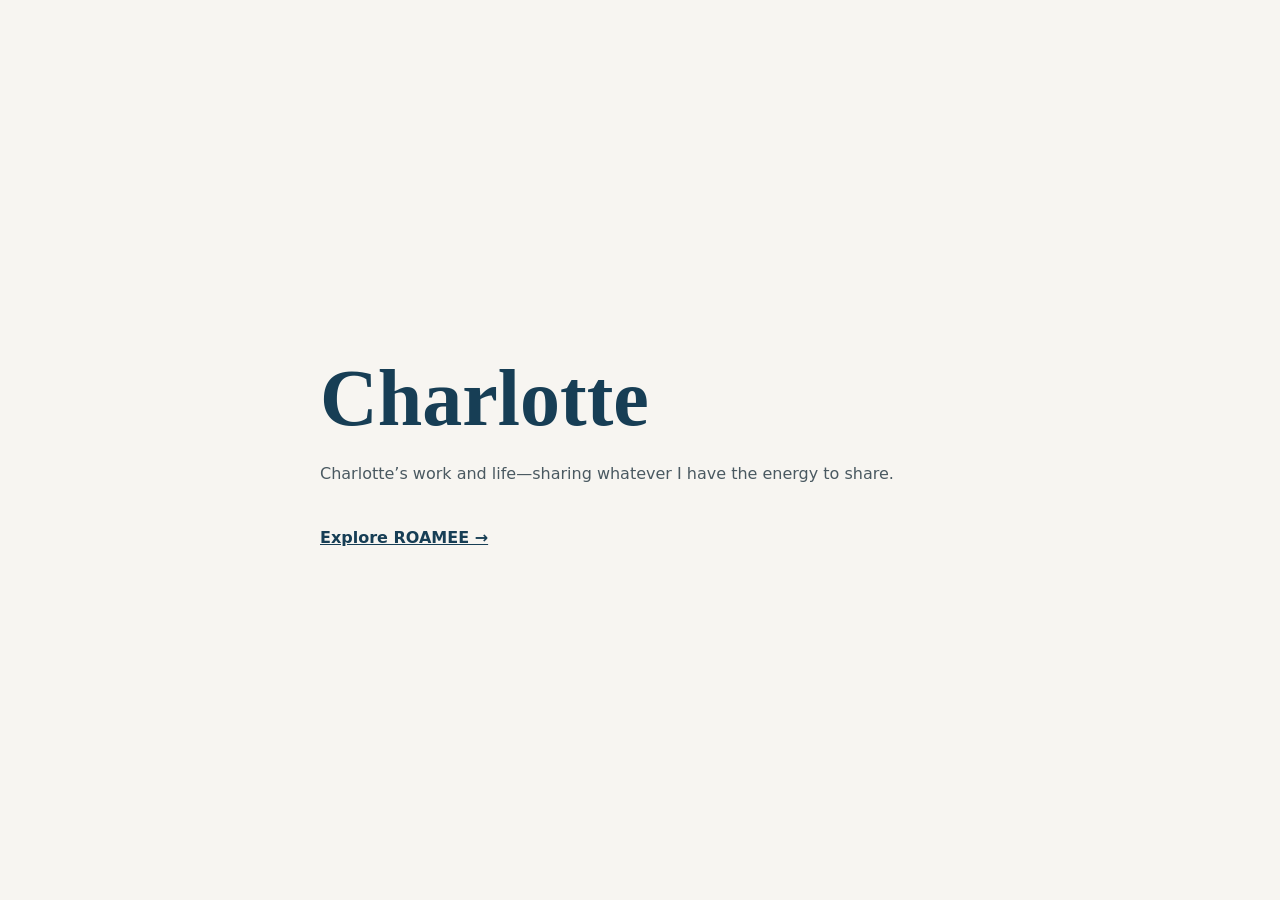
==== index.html @ 9047dded "Add personal homepage and ROAMEE" ====
<!doctype html>
<html lang="zh-Hant">
<head>
  <meta charset="utf-8">
  <meta name="viewport" content="width=device-width, initial-scale=1">
  <title>Charlotte</title>
  <style>
    :root { color-scheme: light dark; font-family: system-ui, sans-serif; }
    body { min-height: 100vh; margin: 0; display: grid; place-items: center; background: #f7f5f1; color: #173e55; }
    main { width: min(88vw, 640px); }
    h1 { font-family: Georgia, serif; font-size: clamp(2.5rem, 10vw, 5rem); margin: 0 0 1rem; }
    p { line-height: 1.8; color: #4a5961; }
    a { display: inline-block; margin-top: 1.5rem; color: #173e55; font-weight: 700; }
    @media (prefers-color-scheme: dark) {
      body { background: #102631; color: #edf1ee; }
      p { color: #bbc5c8; }
      a { color: #f0b58d; }
    }
  </style>
</head>
<body>
  <main>
    <h1>Charlotte</h1>
    <p>Charlotte’s work and life—sharing whatever I have the energy to share.</p>
    <a href="./works/roamee/">Explore ROAMEE →</a>
  </main>
</body>
</html>
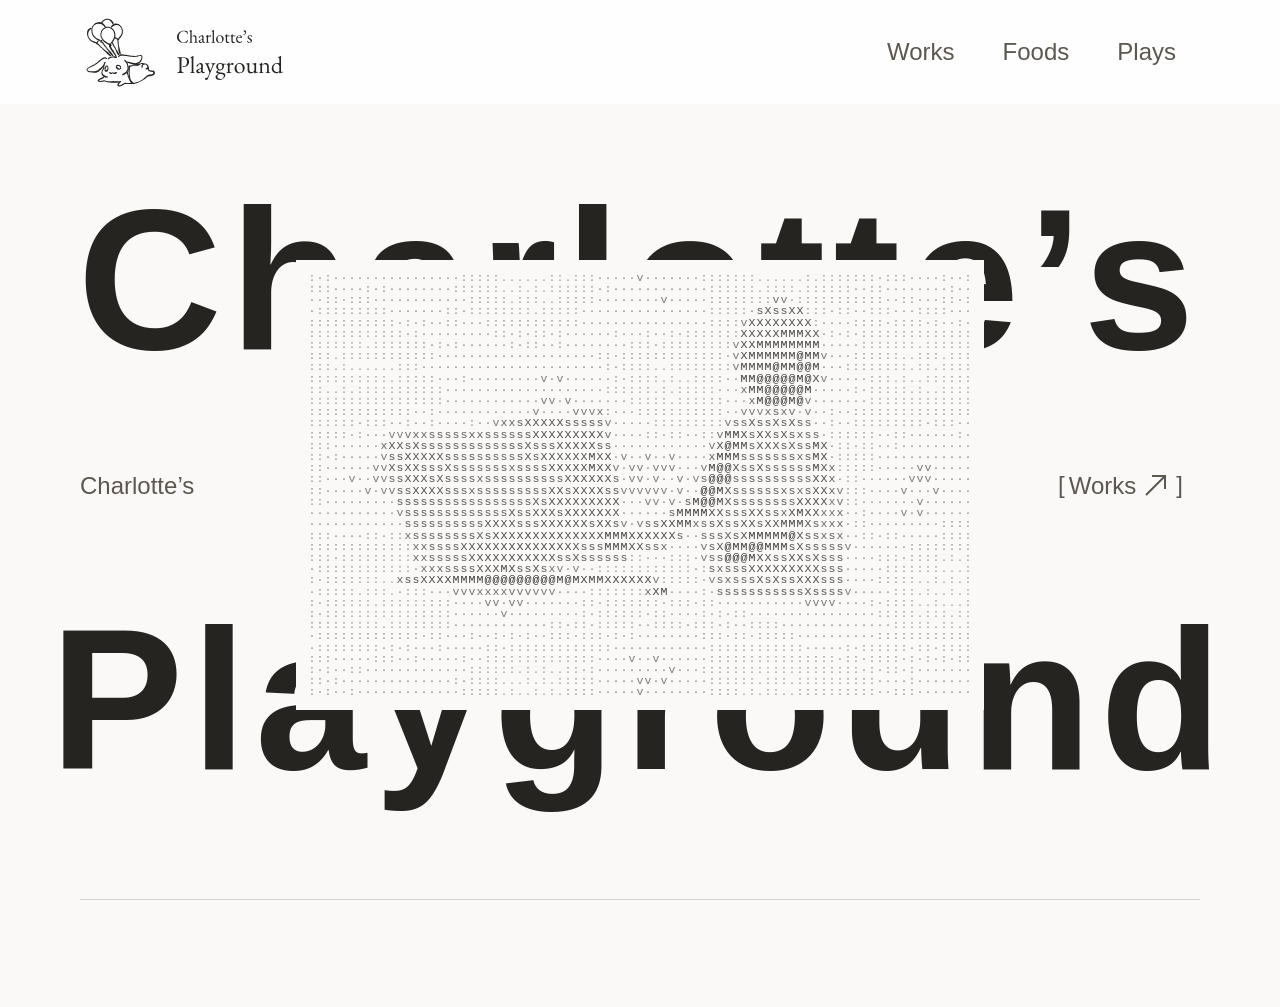
==== commit ed29db9b: "Make Charlotte homepage the site root" ====
--- a/index.html
+++ b/index.html
@@ -1,28 +1,27 @@
 <!doctype html>
-<html lang="zh-Hant">
+<html lang="zh-Hant" data-font-theme="sans">
 <head>
   <meta charset="utf-8">
   <meta name="viewport" content="width=device-width, initial-scale=1">
-  <title>Charlotte</title>
+  <meta name="description" content="Charlotte’s Playground — Charlotte 的工作與生活。">
+  <title>Charlotte’s Playground</title>
+  <link rel="stylesheet" href="./assets/styles/design-system.css?v=4">
+  <script src="./assets/scripts/icon-library.js" defer></script>
+  <script src="./assets/scripts/site-header.js?v=2" defer></script>
+  <script src="./assets/scripts/brackets-button.js?v=2" defer></script>
+  <script src="./assets/scripts/ascii-studio.js?v=8" defer></script>
+  <script src="./assets/scripts/home-hero.js?v=3" defer></script>
   <style>
-    :root { color-scheme: light dark; font-family: system-ui, sans-serif; }
-    body { min-height: 100vh; margin: 0; display: grid; place-items: center; background: #f7f5f1; color: #173e55; }
-    main { width: min(88vw, 640px); }
-    h1 { font-family: Georgia, serif; font-size: clamp(2.5rem, 10vw, 5rem); margin: 0 0 1rem; }
-    p { line-height: 1.8; color: #4a5961; }
-    a { display: inline-block; margin-top: 1.5rem; color: #173e55; font-weight: 700; }
-    @media (prefers-color-scheme: dark) {
-      body { background: #102631; color: #edf1ee; }
-      p { color: #bbc5c8; }
-      a { color: #f0b58d; }
-    }
+    *, *::before, *::after { box-sizing: border-box; }
+    html, body { margin: 0; min-height: 100%; }
+    body { background: var(--color-background-base-primary); }
   </style>
 </head>
 <body>
+  <site-header></site-header>
   <main>
-    <h1>Charlotte</h1>
-    <p>Charlotte’s work and life—sharing whatever I have the energy to share.</p>
-    <a href="./works/roamee/">Explore ROAMEE →</a>
+    <s03-hero-home></s03-hero-home>
+    <div id="works" aria-hidden="true"></div>
   </main>
 </body>
 </html>
--- a/assets/styles/design-system.css
+++ b/assets/styles/design-system.css
@@ -0,0 +1,9 @@
+@import url("./tokens.css?v=3");
+@import url("./typography.css");
+@import url("./layout.css");
+@import url("./icon-library.css");
+@import url("./site-header.css?v=2");
+@import url("./brackets-button.css");
+@import url("./ascii-hero.css");
+@import url("./home-hero.css");
+
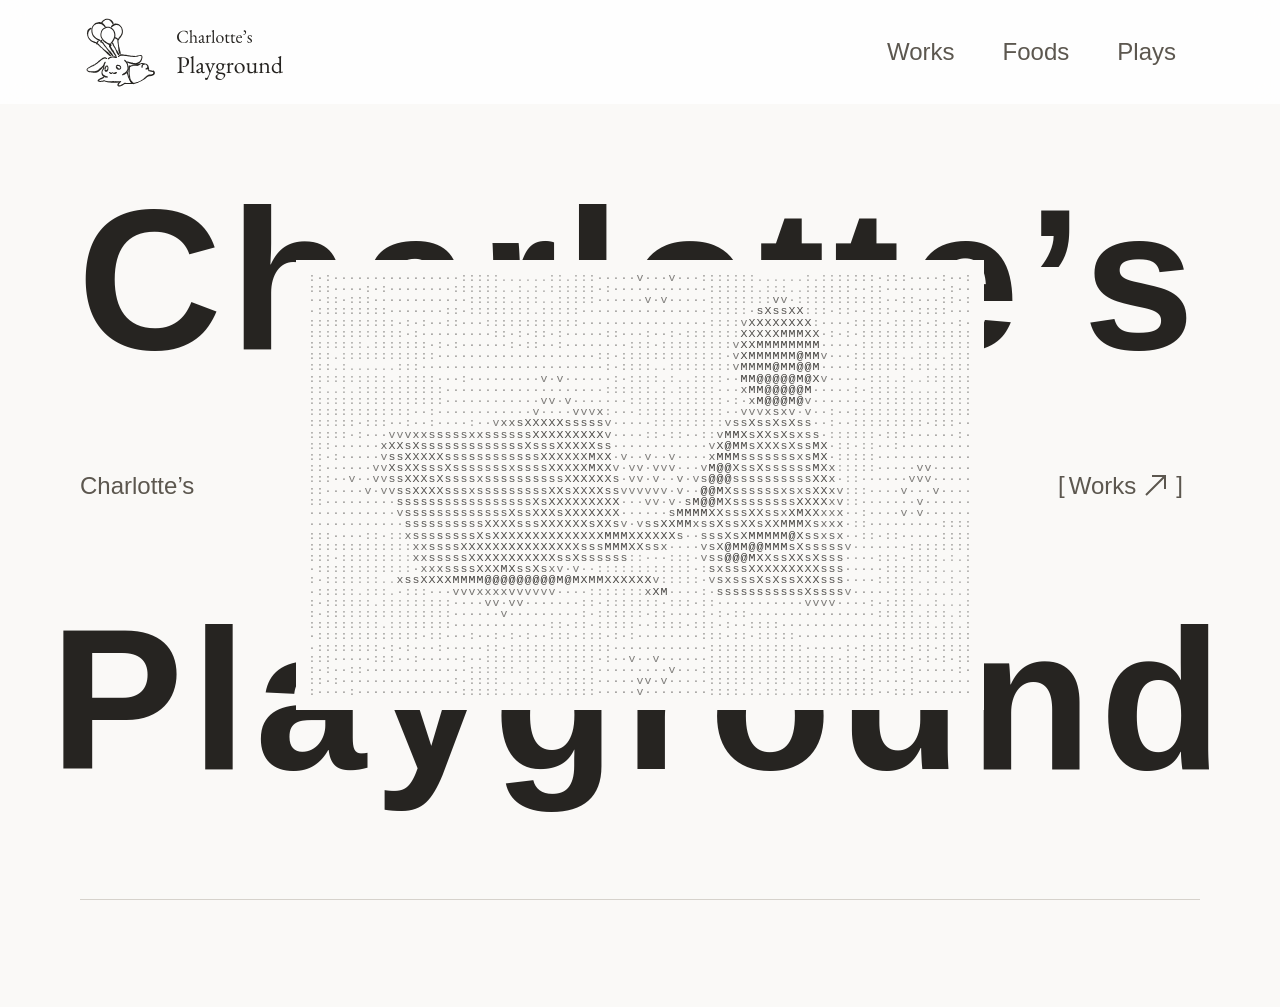
==== commit 7078cd8c: "Match site root exactly to homepage Hero" ====
--- a/index.html
+++ b/index.html
@@ -3,8 +3,8 @@
 <head>
   <meta charset="utf-8">
   <meta name="viewport" content="width=device-width, initial-scale=1">
-  <meta name="description" content="Charlotte’s Playground — Charlotte 的工作與生活。">
-  <title>Charlotte’s Playground</title>
+  <meta name="description" content="Charlotte’s Playground 首頁 Hero 預覽">
+  <title>Charlotte’s Playground — Home Hero</title>
   <link rel="stylesheet" href="./assets/styles/design-system.css?v=4">
   <script src="./assets/scripts/icon-library.js" defer></script>
   <script src="./assets/scripts/site-header.js?v=2" defer></script>
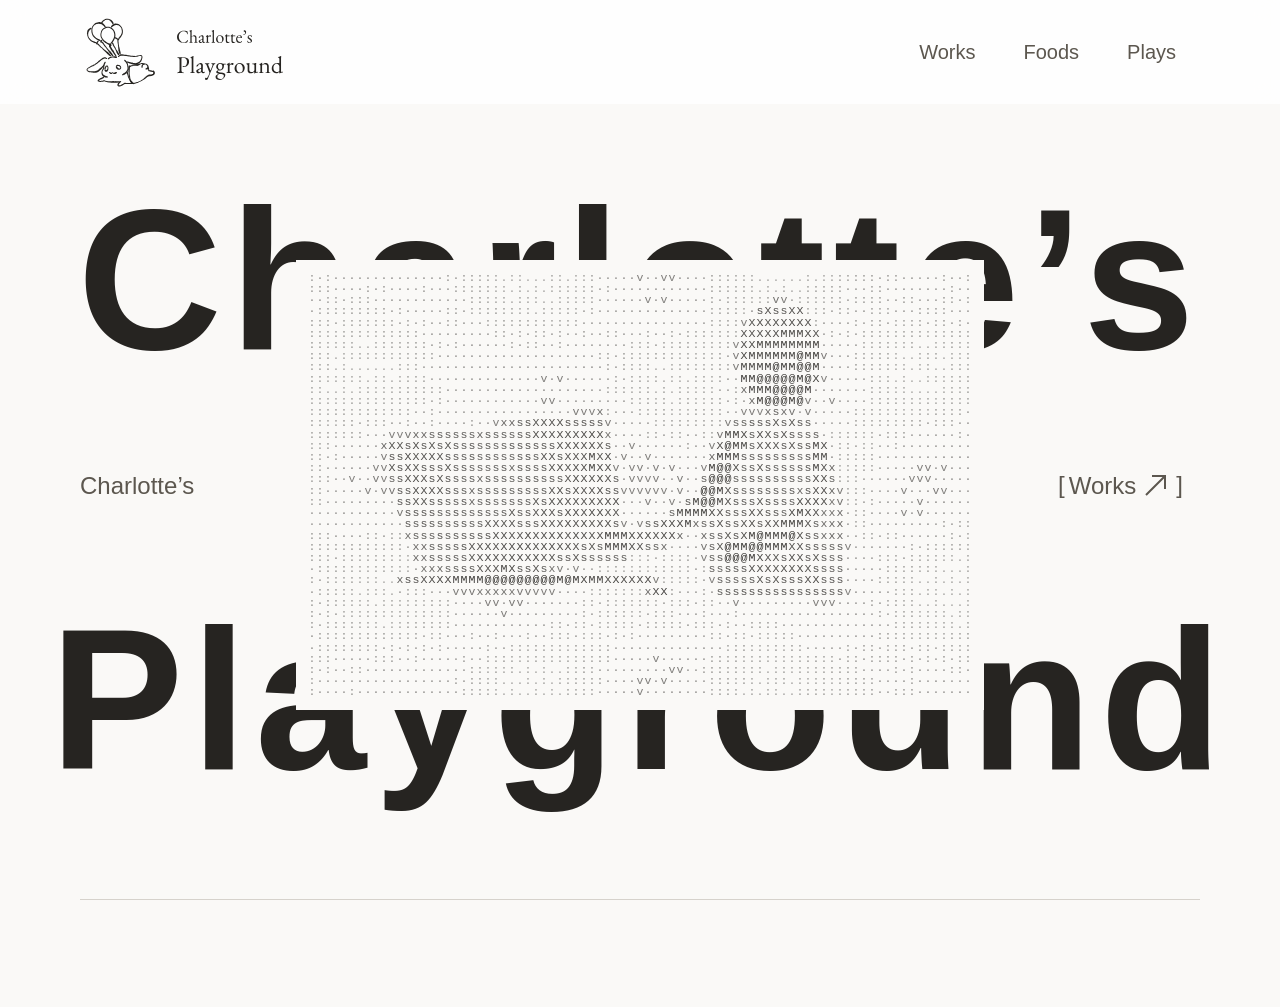
==== commit d7d81a17: "Use Body-M typography for header tabs" ====
--- a/index.html
+++ b/index.html
@@ -5,7 +5,7 @@
   <meta name="viewport" content="width=device-width, initial-scale=1">
   <meta name="description" content="Charlotte’s Playground 首頁 Hero 預覽">
   <title>Charlotte’s Playground — Home Hero</title>
-  <link rel="stylesheet" href="./assets/styles/design-system.css?v=4">
+  <link rel="stylesheet" href="./assets/styles/design-system.css?v=5">
   <script src="./assets/scripts/icon-library.js" defer></script>
   <script src="./assets/scripts/site-header.js?v=2" defer></script>
   <script src="./assets/scripts/brackets-button.js?v=2" defer></script>
--- a/assets/styles/design-system.css
+++ b/assets/styles/design-system.css
@@ -2,7 +2,7 @@
 @import url("./typography.css");
 @import url("./layout.css");
 @import url("./icon-library.css");
-@import url("./site-header.css?v=2");
+@import url("./site-header.css?v=3");
 @import url("./brackets-button.css");
 @import url("./ascii-hero.css");
 @import url("./home-hero.css");
